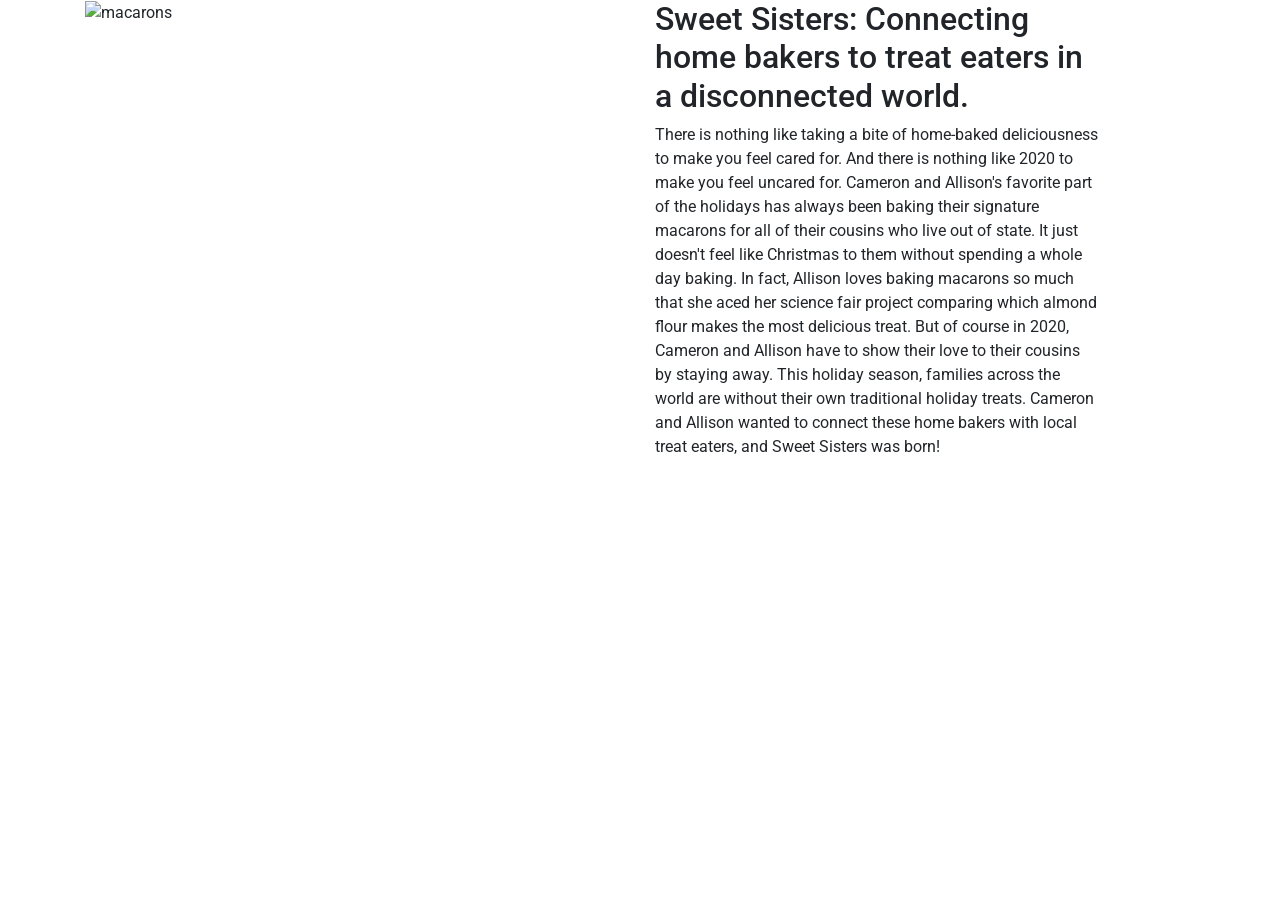
==== src/main/resources/templates/about.html @ 790cfa32 "Add files via upload" ====
<!DOCTYPE html>
<html xmlns:th="http://www.thymeleaf.org" xmlns:sec="http://www.thymeleaf.org/thymeleaf-extras-springsecurity4">
<head>
    <meta charset="UTF-8">
    <link rel="stylesheet" href="https://cdn.jsdelivr.net/npm/bootstrap@4.5.3/dist/css/bootstrap.min.css" integrity="sha384-TX8t27EcRE3e/ihU7zmQxVncDAy5uIKz4rEkgIXeMed4M0jlfIDPvg6uqKI2xXr2" crossorigin="anonymous" >
    <link href="/sweetsis.css" type="text/css" rel="stylesheet">
    <title>Sweet Sisters | About</title>
    <link rel="preconnect" href="https://fonts.gstatic.com"><link href="https://fonts.googleapis.com/css2?family=Cagliostro&family=Roboto&display=swap" rel="stylesheet">
	<meta http-equiv="Content-Type" content="text/html; charset=UTF-8"/>
    	<meta name="viewport" content="width=device-width, initial-scale=1, shrink-to-fit=no">
</head>
<body>
 		<div th:replace="fragments/navbar"></div>
		<div class="container">
			<div class="row">
				<div class="col-lg-6 col-md-12 col-sm-12">
					<img src="https://www.bakersroyale.com/wp-content/uploads/2017/02/Black-Cherry-Macarons-Bakers-Royale-720x720.jpg" alt="macarons" width="390" height="400">
				</div>
				<div class="col-lg-5 col-md-12 col-sm-12">	
					<h2>Sweet Sisters: Connecting home bakers to treat eaters in a disconnected world.</h2>
					<p> There is nothing like taking a bite of home-baked deliciousness to make you feel cared for. 
					And there is nothing like 2020 to make you feel uncared for. 
					Cameron and Allison's favorite part of the holidays has always been baking their signature macarons for all of their cousins who live out of state. 
					It just doesn't feel like Christmas to them without spending a whole day baking. 
					In fact, Allison loves baking macarons so much that she aced her science fair project comparing which almond flour makes the most delicious treat. 
					But of course in 2020, Cameron and Allison have to show their love to their cousins by staying away. 
					This holiday season, families across the world are without their own traditional holiday treats. 
					Cameron and Allison wanted to connect these home bakers with local treat eaters, and Sweet Sisters was born!</p>
				</div>
			</div>
		</div>
 		<div th:replace="fragments/footer" ></div>
	</body>
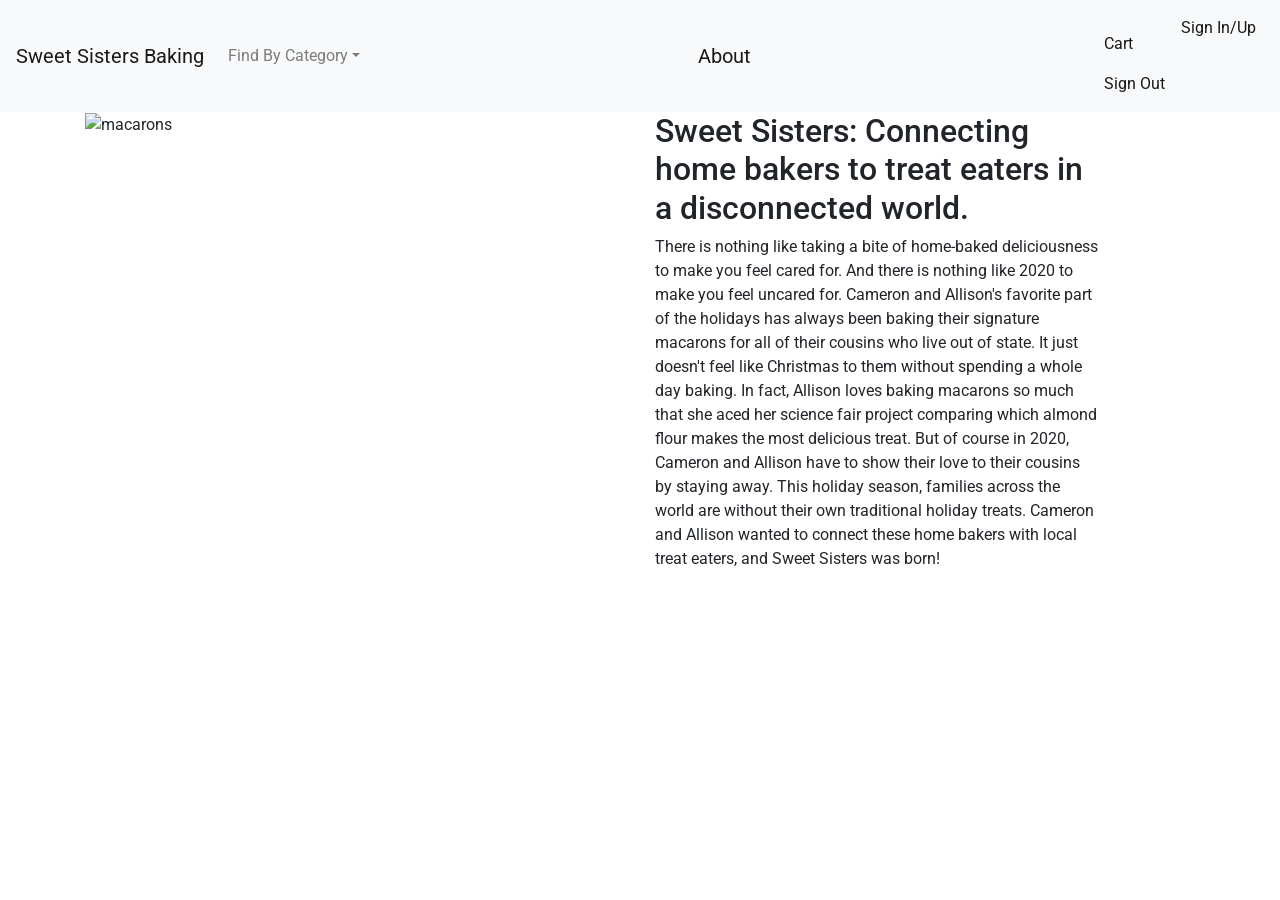
==== commit 98e9e1c6: "salena data file, css, and misc changes" ====
--- a/src/main/resources/templates/about.html
+++ b/src/main/resources/templates/about.html
@@ -1,16 +1,72 @@
 <!DOCTYPE html>
 <html xmlns:th="http://www.thymeleaf.org" xmlns:sec="http://www.thymeleaf.org/thymeleaf-extras-springsecurity4">
-<head>
+
+   <head>
     <meta charset="UTF-8">
     <link rel="stylesheet" href="https://cdn.jsdelivr.net/npm/bootstrap@4.5.3/dist/css/bootstrap.min.css" integrity="sha384-TX8t27EcRE3e/ihU7zmQxVncDAy5uIKz4rEkgIXeMed4M0jlfIDPvg6uqKI2xXr2" crossorigin="anonymous" >
     <link href="/sweetsis.css" type="text/css" rel="stylesheet">
-    <title>Sweet Sisters | About</title>
+    <title>About</title>
     <link rel="preconnect" href="https://fonts.gstatic.com"><link href="https://fonts.googleapis.com/css2?family=Cagliostro&family=Roboto&display=swap" rel="stylesheet">
 	<meta http-equiv="Content-Type" content="text/html; charset=UTF-8"/>
     	<meta name="viewport" content="width=device-width, initial-scale=1, shrink-to-fit=no">
 </head>
+
 <body>
- 		<div th:replace="fragments/navbar"></div>
+ 	<nav
+	class="navbar navbar-expand-md navbar-default navbar-light bg-light">
+	<a class="navbar-brand" href="/">Sweet Sisters Baking</a>
+	<button class="navbar-toggler" type="button" data-toggle="collapse"
+		data-target="#navbarsExampleDefault"
+		aria-controls="navbarsExampleDefault" aria-expanded="false"
+		aria-label="Toggle navigation">
+		<span class="navbar-toggler-icon"></span>
+	</button>
+
+	<div class="collapse navbar-collapse" id="navbarsExampleDefault">
+		<ul class="navbar-nav mr-auto">
+			<li class="nav-item dropdown"><a
+				class="nav-link dropdown-toggle" href="#" id="dropdown01"
+				data-toggle="dropdown" aria-haspopup="true" aria-expanded="false">Find
+					By Category</a>
+				<div class="dropdown-menu" aria-labelledby="dropdown01">
+					<a class="dropdown-item" href="/">All</a>
+					<!--/*@thymesVar id="categories" type="java.util.List<com.example.demo.model.Category>"*/-->
+					<a class="dropdown-item" th:each="category : ${categories}"
+						th:text="${category}" th:href="@{/filter(category=${category})}"></a>
+				</div></li>
+			</ul>
+			
+		<a class="navbar-brand" href="/about">About</a>
+	<button class="navbar-toggler" type="button" data-toggle="collapse"
+		data-target="#navbarsExampleDefault"
+		aria-controls="navbarsExampleDefault" aria-expanded="false"
+		aria-label="Toggle navigation">
+		<span class="navbar-toggler-icon"></span>
+	</button>	
+		
+		<ul class="nav navbar-nav ml-auto">
+			<!--/*@thymesVar id="loggedInUser" type="com.example.demo.model.User"*/-->
+			<th:block th:if="${loggedInUser != null}">
+				<li class="nav-item active nav-link"
+					th:text="${loggedInUser.username}"></li>
+				<li class="nav-item active">
+					<!--/*@thymesVar id="cart" type="java.util.Map<com.example.demo.model.Product, java.lang.Integer>"*/-->
+					<a class="nav-link" href="/cart"
+					th:with="size=${#aggregates.sum(cart.values())}"> Cart <span
+						th:if="${size != null}" th:text="| (${size})|"></span>
+				</a>
+				</li>
+				<li class="nav-item active" th:unless="${loggedInUser == null}">
+					<a class="nav-link" href="/logout">Sign Out</a>
+				</li>
+			</th:block>
+			<li class="nav-item active" th:if="${loggedInUser == null}"><a
+				class="nav-link" href="/login">Sign In/Up</a></li>
+
+		</ul>
+	</div>
+</nav>
+
 		<div class="container">
 			<div class="row">
 				<div class="col-lg-6 col-md-12 col-sm-12">
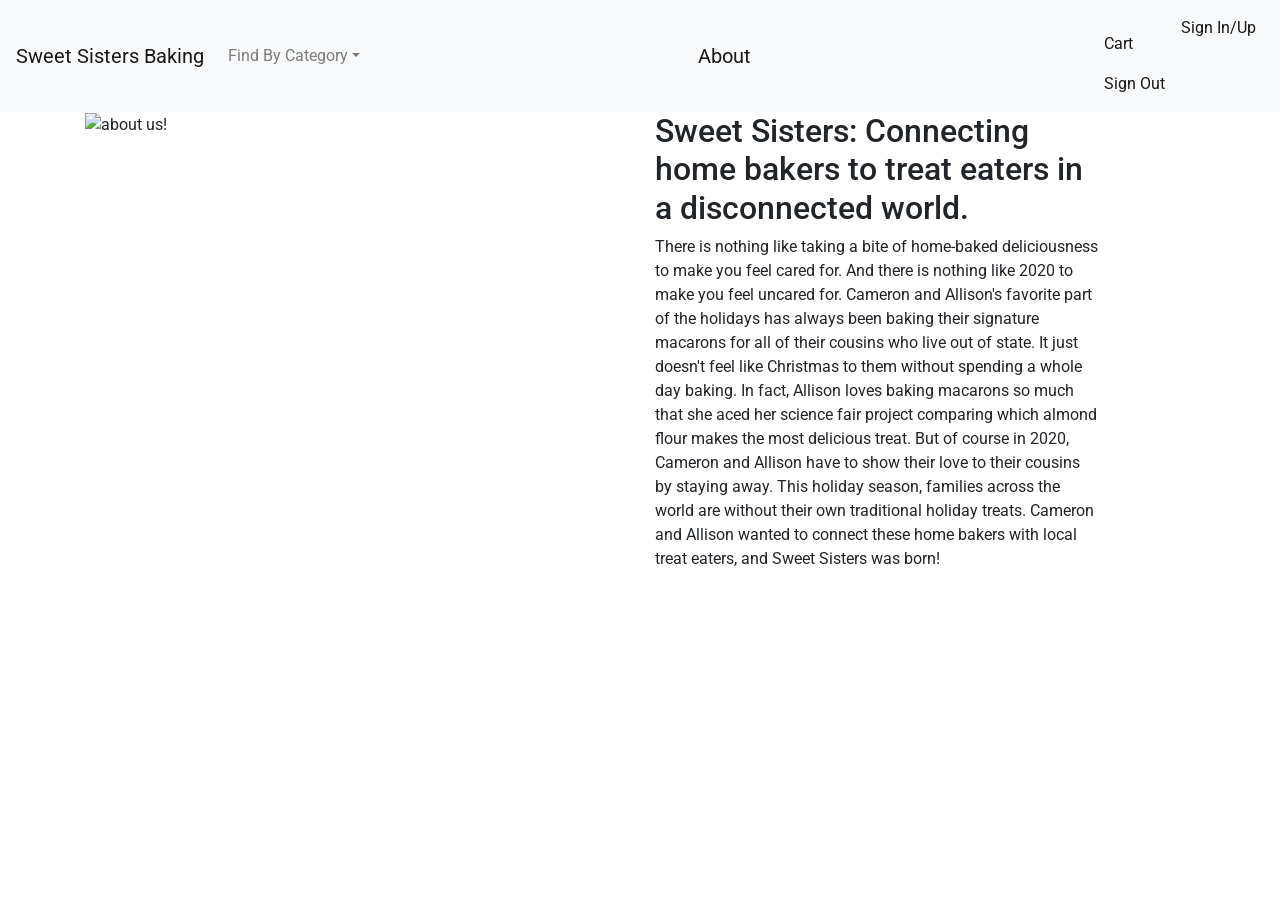
==== commit cf2a13d7: "Mary Beth updates images and cards" ====
--- a/src/main/resources/templates/about.html
+++ b/src/main/resources/templates/about.html
@@ -70,7 +70,7 @@
 		<div class="container">
 			<div class="row">
 				<div class="col-lg-6 col-md-12 col-sm-12">
-					<img src="https://www.bakersroyale.com/wp-content/uploads/2017/02/Black-Cherry-Macarons-Bakers-Royale-720x720.jpg" alt="macarons" width="390" height="400">
+					<img src="https://scontent-atl3-2.xx.fbcdn.net/v/t1.0-9/67318968_10156708683343893_1357936928053264384_n.jpg?_nc_cat=110&ccb=2&_nc_sid=825194&_nc_ohc=UgWppsPr_okAX8v-5Ju&_nc_ht=scontent-atl3-2.xx&oh=e286142f1d17f623ffc13f1378da6e00&oe=5FF9A007" alt="about us!" width="450" height="600">
 				</div>
 				<div class="col-lg-5 col-md-12 col-sm-12">	
 					<h2>Sweet Sisters: Connecting home bakers to treat eaters in a disconnected world.</h2>
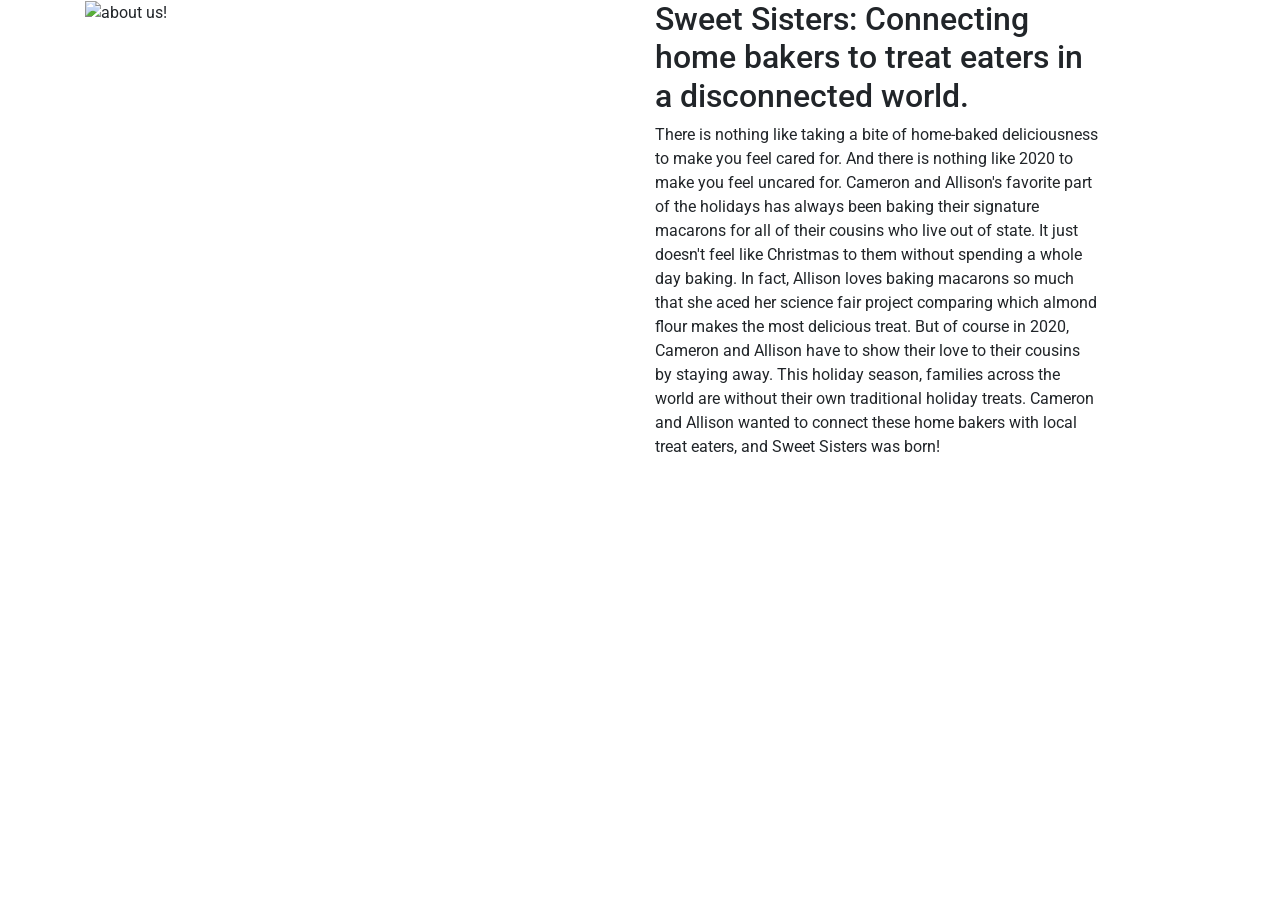
==== commit e49b7bff: "Salena css and checkout updates" ====
--- a/src/main/resources/templates/about.html
+++ b/src/main/resources/templates/about.html
@@ -12,60 +12,7 @@
 </head>
 
 <body>
- 	<nav
-	class="navbar navbar-expand-md navbar-default navbar-light bg-light">
-	<a class="navbar-brand" href="/">Sweet Sisters Baking</a>
-	<button class="navbar-toggler" type="button" data-toggle="collapse"
-		data-target="#navbarsExampleDefault"
-		aria-controls="navbarsExampleDefault" aria-expanded="false"
-		aria-label="Toggle navigation">
-		<span class="navbar-toggler-icon"></span>
-	</button>
-
-	<div class="collapse navbar-collapse" id="navbarsExampleDefault">
-		<ul class="navbar-nav mr-auto">
-			<li class="nav-item dropdown"><a
-				class="nav-link dropdown-toggle" href="#" id="dropdown01"
-				data-toggle="dropdown" aria-haspopup="true" aria-expanded="false">Find
-					By Category</a>
-				<div class="dropdown-menu" aria-labelledby="dropdown01">
-					<a class="dropdown-item" href="/">All</a>
-					<!--/*@thymesVar id="categories" type="java.util.List<com.example.demo.model.Category>"*/-->
-					<a class="dropdown-item" th:each="category : ${categories}"
-						th:text="${category}" th:href="@{/filter(category=${category})}"></a>
-				</div></li>
-			</ul>
-			
-		<a class="navbar-brand" href="/about">About</a>
-	<button class="navbar-toggler" type="button" data-toggle="collapse"
-		data-target="#navbarsExampleDefault"
-		aria-controls="navbarsExampleDefault" aria-expanded="false"
-		aria-label="Toggle navigation">
-		<span class="navbar-toggler-icon"></span>
-	</button>	
-		
-		<ul class="nav navbar-nav ml-auto">
-			<!--/*@thymesVar id="loggedInUser" type="com.example.demo.model.User"*/-->
-			<th:block th:if="${loggedInUser != null}">
-				<li class="nav-item active nav-link"
-					th:text="${loggedInUser.username}"></li>
-				<li class="nav-item active">
-					<!--/*@thymesVar id="cart" type="java.util.Map<com.example.demo.model.Product, java.lang.Integer>"*/-->
-					<a class="nav-link" href="/cart"
-					th:with="size=${#aggregates.sum(cart.values())}"> Cart <span
-						th:if="${size != null}" th:text="| (${size})|"></span>
-				</a>
-				</li>
-				<li class="nav-item active" th:unless="${loggedInUser == null}">
-					<a class="nav-link" href="/logout">Sign Out</a>
-				</li>
-			</th:block>
-			<li class="nav-item active" th:if="${loggedInUser == null}"><a
-				class="nav-link" href="/login">Sign In/Up</a></li>
-
-		</ul>
-	</div>
-</nav>
+<div th:replace="fragments/navbar"></div>
 
 		<div class="container">
 			<div class="row">
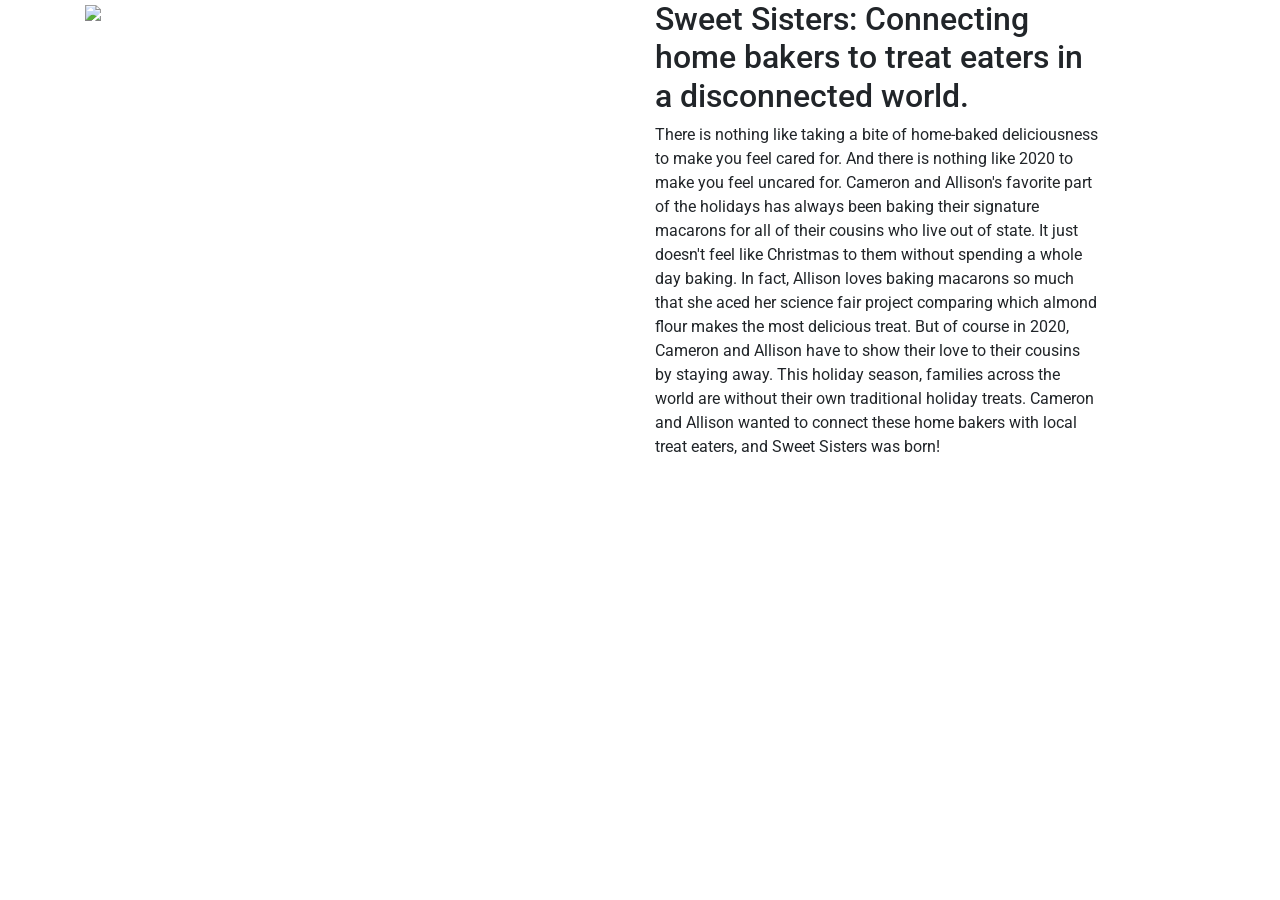
==== commit 7456c186: "miscellaneous styling updates" ====
--- a/src/main/resources/templates/about.html
+++ b/src/main/resources/templates/about.html
@@ -17,7 +17,7 @@
 		<div class="container">
 			<div class="row">
 				<div class="col-lg-6 col-md-12 col-sm-12">
-					<img src="https://scontent-atl3-2.xx.fbcdn.net/v/t1.0-9/67318968_10156708683343893_1357936928053264384_n.jpg?_nc_cat=110&ccb=2&_nc_sid=825194&_nc_ohc=UgWppsPr_okAX8v-5Ju&_nc_ht=scontent-atl3-2.xx&oh=e286142f1d17f623ffc13f1378da6e00&oe=5FF9A007" alt="about us!" width="450" height="600">
+					<img class="aboutphoto" src="https://images.unsplash.com/photo-1605433247501-698725862cea?ixid=MXwxMjA3fDB8MHxzZWFyY2h8MXx8c2lzdGVycyUyMGJha2luZ3xlbnwwfHwwfA%3D%3D&ixlib=rb-1.2.1&auto=format&fit=crop&w=600&q=60">
 				</div>
 				<div class="col-lg-5 col-md-12 col-sm-12">	
 					<h2>Sweet Sisters: Connecting home bakers to treat eaters in a disconnected world.</h2>
